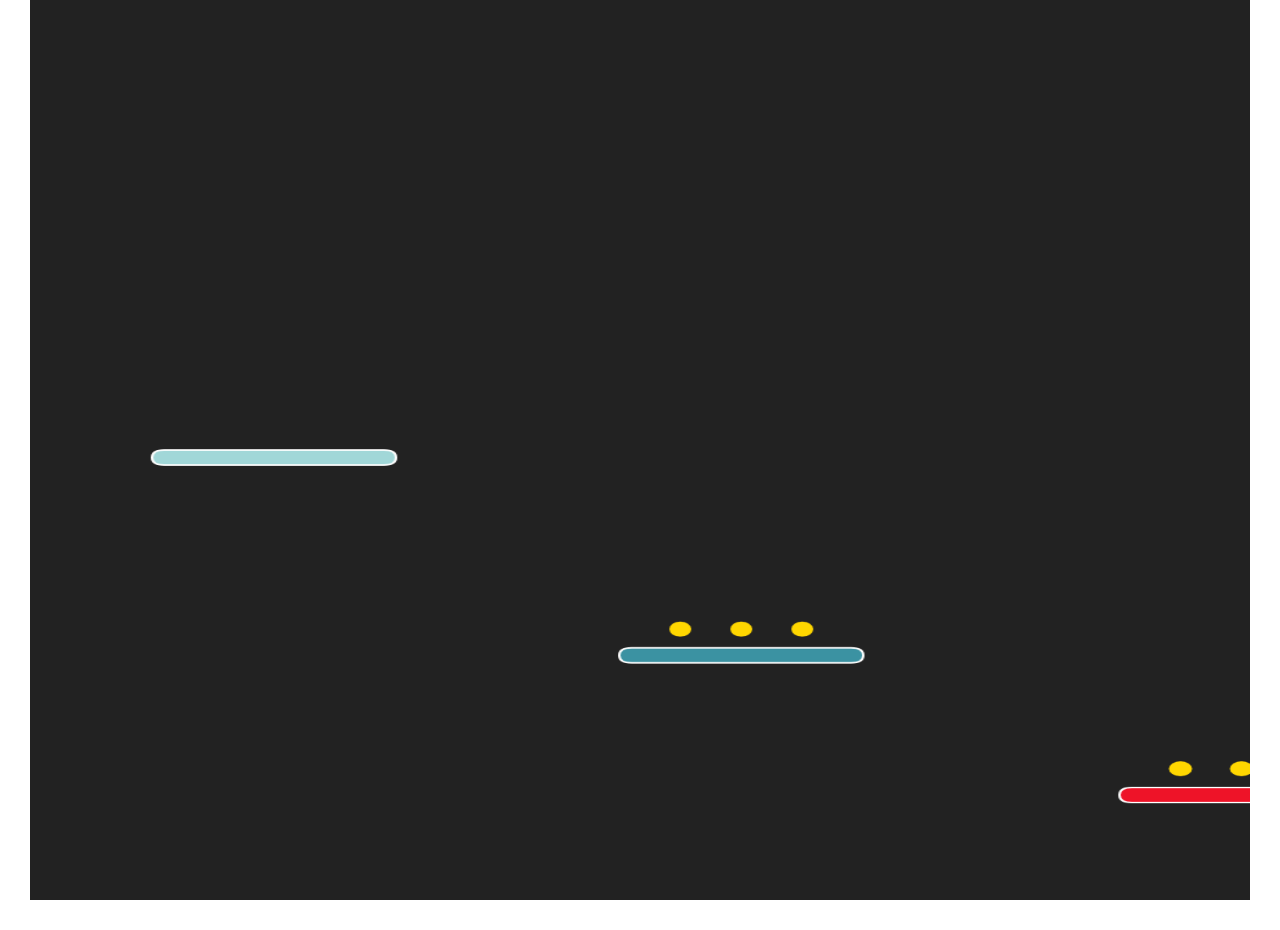
==== index.html @ a383b558 "Update index.html" ====
<!DOCTYPE html>
<html lang="en">
<head>
    <meta charset="UTF-8">
    <meta name="viewport" content="width=device-width, initial-scale=1.0">
    <title>áÚÈÉ ãäÕÉ</title>
    <link rel="stylesheet" href="level1.css">
</head>
<body>
     <canvas id="gameCanvas" width="1000" height="1200"></canvas>
    <script src="level1.js"></script>
</body>
</html>
---- level1.css ----
body {
    display: flex;
    justify-content: center;
    align-items: center;
    height: 100vh;
    background-color: #222;
    margin: 0;
    overflow: hidden; /* Prevent scrolling */
}

canvas {
    width: 100vw; /* Full viewport width */
    height: auto;  /* Maintain aspect ratio */
    border: 30px solid #fff;
}

@media (orientation: landscape) {
    canvas {
        width: 100vw; /* Full screen width in landscape mode */
        height: 100vh; /* Full screen height in landscape mode */
    }
}
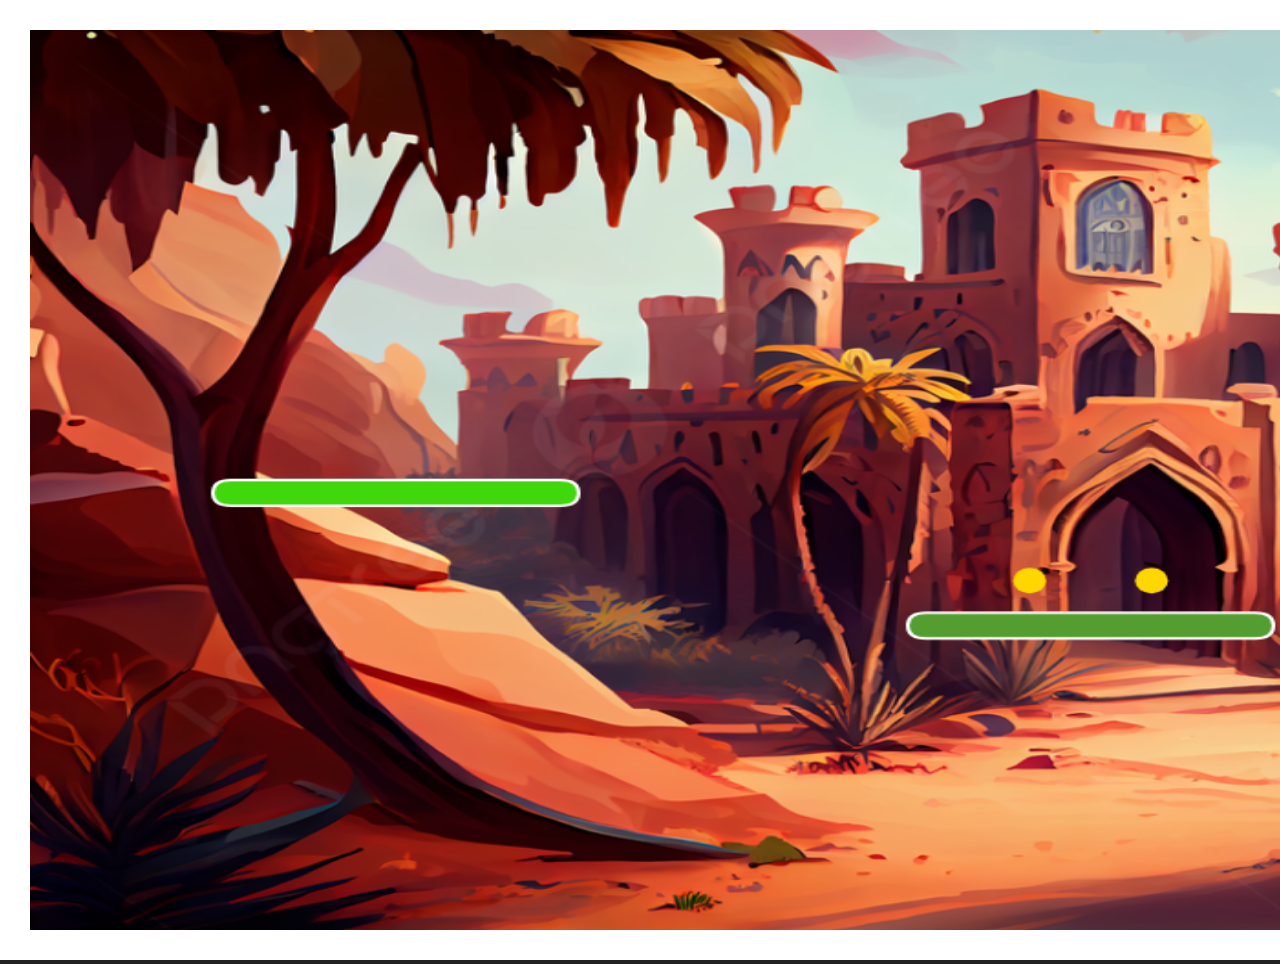
==== commit 813ce65b: "Update index.html" ====
--- a/index.html
+++ b/index.html
@@ -7,7 +7,7 @@
     <link rel="stylesheet" href="level1.css">
 </head>
 <body>
-     <canvas id="gameCanvas" width="1000" height="1200"></canvas>
+     <canvas id="gameCanvas" width="700" height="700"></canvas>
     <script src="level1.js"></script>
 </body>
 </html>
--- a/level1.css
+++ b/level1.css
@@ -1,5 +1,5 @@
 body {
-    display: flex;
+   // display: flex;
     justify-content: center;
     align-items: center;
     height: 100vh;
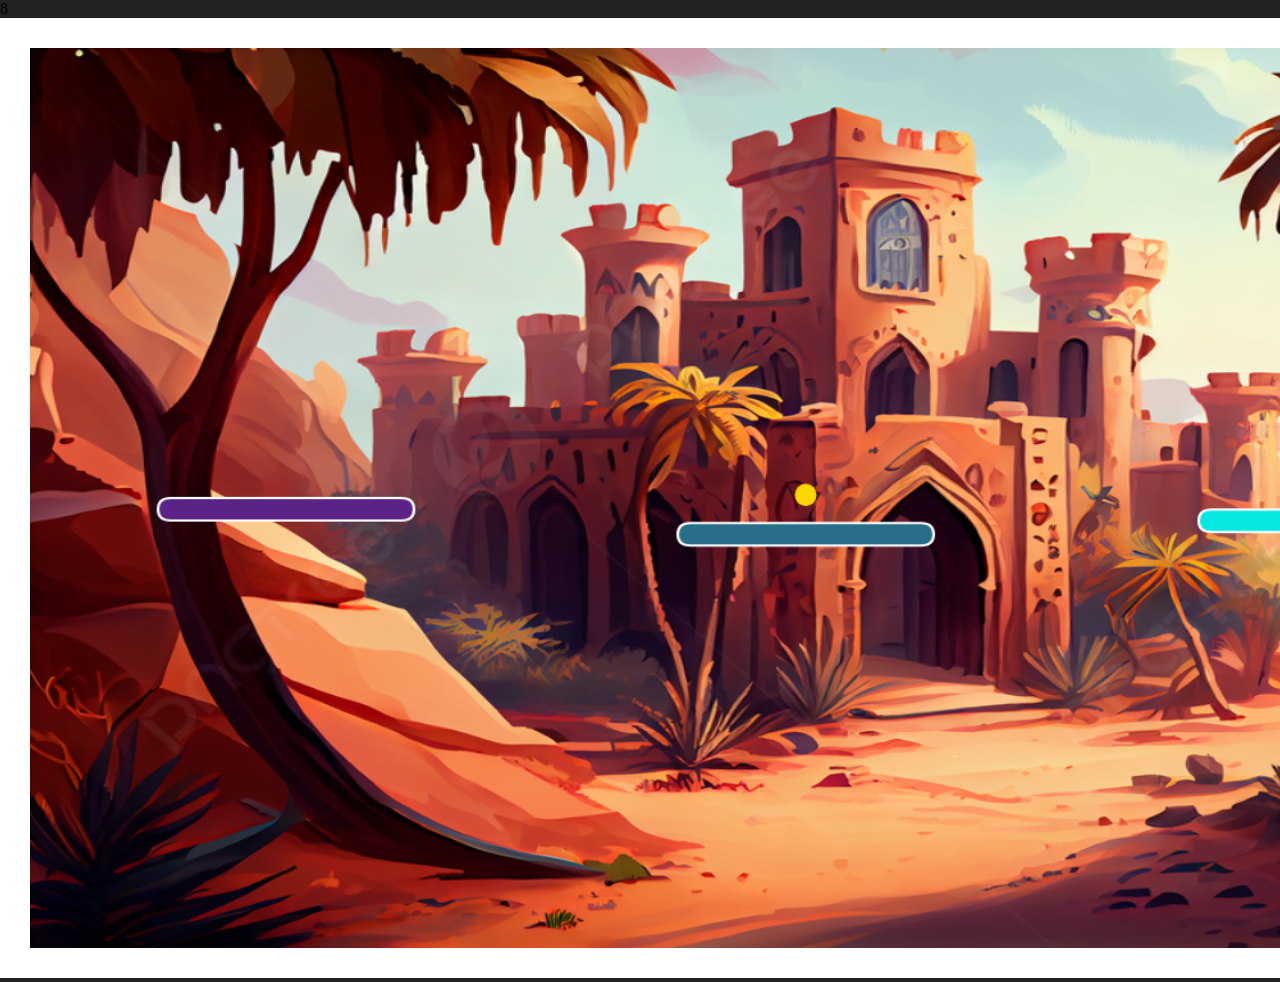
==== commit 48e3cf8e: "Update index.html" ====
--- a/index.html
+++ b/index.html
@@ -6,8 +6,8 @@
     <title>áÚÈÉ ãäÕÉ</title>
     <link rel="stylesheet" href="level1.css">
 </head>
-<body>
-     <canvas id="gameCanvas" width="700" height="700"></canvas>
+<body>8
+     <canvas id="gameCanvas" width="1000" height="800"></canvas>
     <script src="level1.js"></script>
 </body>
 </html>
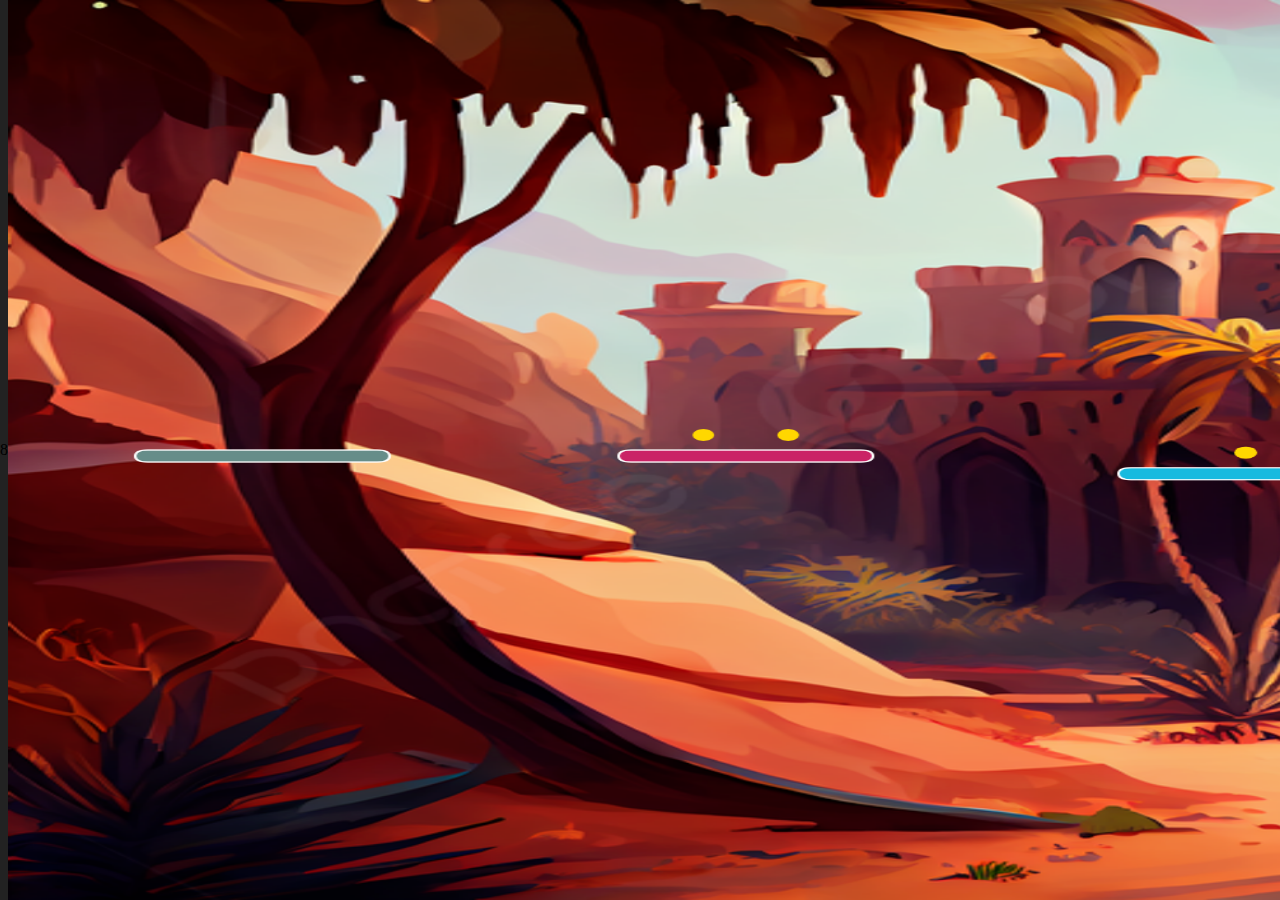
==== commit 91cc2e3c: "Update index.html" ====
--- a/index.html
+++ b/index.html
@@ -7,7 +7,7 @@
     <link rel="stylesheet" href="level1.css">
 </head>
 <body>8
-     <canvas id="gameCanvas" width="1000" height="800"></canvas>
+     <canvas id="gameCanvas" width="1000" height="1500"></canvas>
     <script src="level1.js"></script>
 </body>
 </html>
--- a/level1.css
+++ b/level1.css
@@ -1,5 +1,5 @@
 body {
-   // display: flex;
+    display: flex;
     justify-content: center;
     align-items: center;
     height: 100vh;
@@ -11,7 +11,8 @@
 canvas {
     width: 100vw; /* Full viewport width */
     height: auto;  /* Maintain aspect ratio */
-    border: 30px solid #fff;
+    border: 0px solid #fff;
+   overflow: hidden; 
 }
 
 @media (orientation: landscape) {
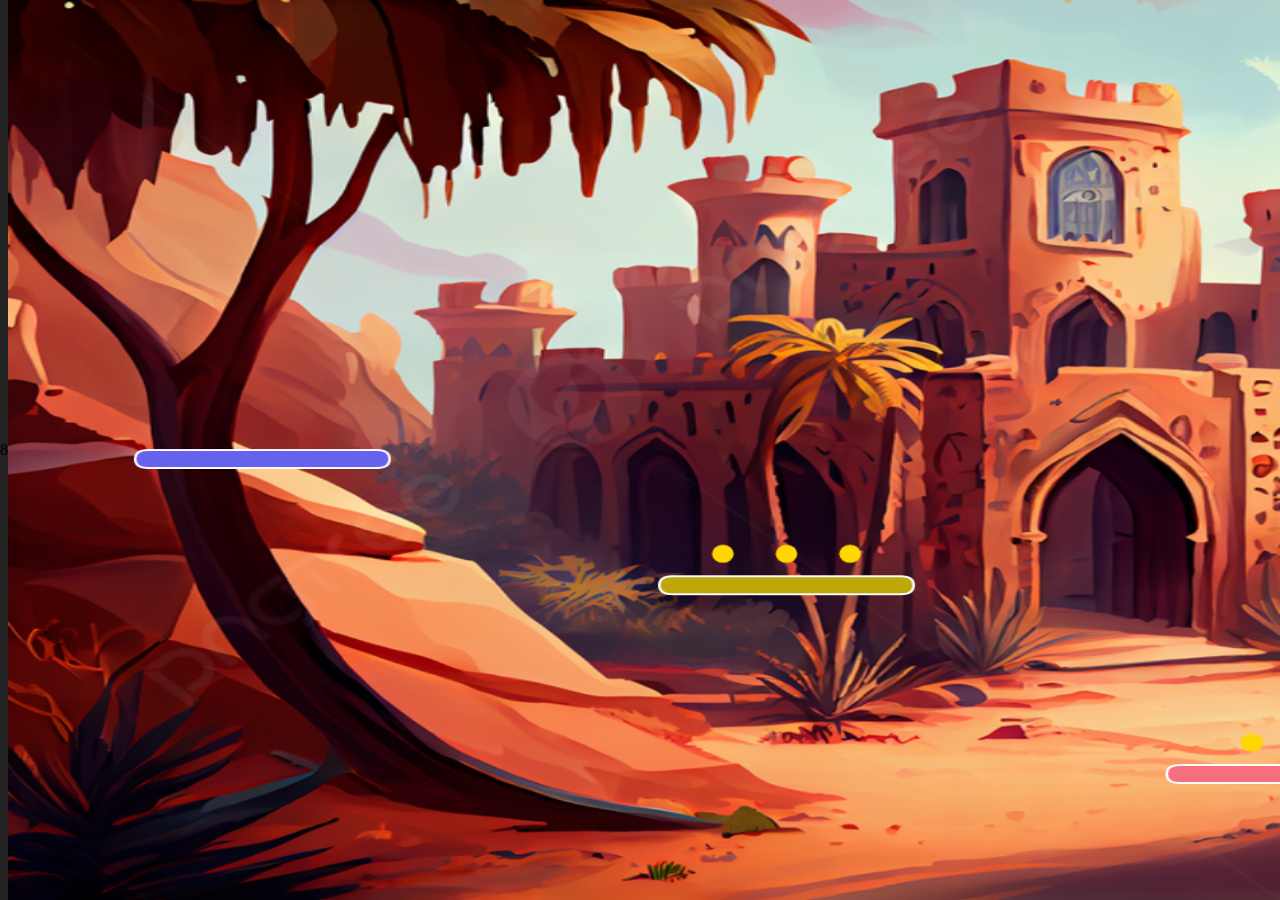
==== commit e0bcc38a: "Update index.html" ====
--- a/index.html
+++ b/index.html
@@ -7,7 +7,7 @@
     <link rel="stylesheet" href="level1.css">
 </head>
 <body>8
-     <canvas id="gameCanvas" width="1000" height="1500"></canvas>
+     <canvas id="gameCanvas" width="1000" height="1000"></canvas>
     <script src="level1.js"></script>
 </body>
 </html>
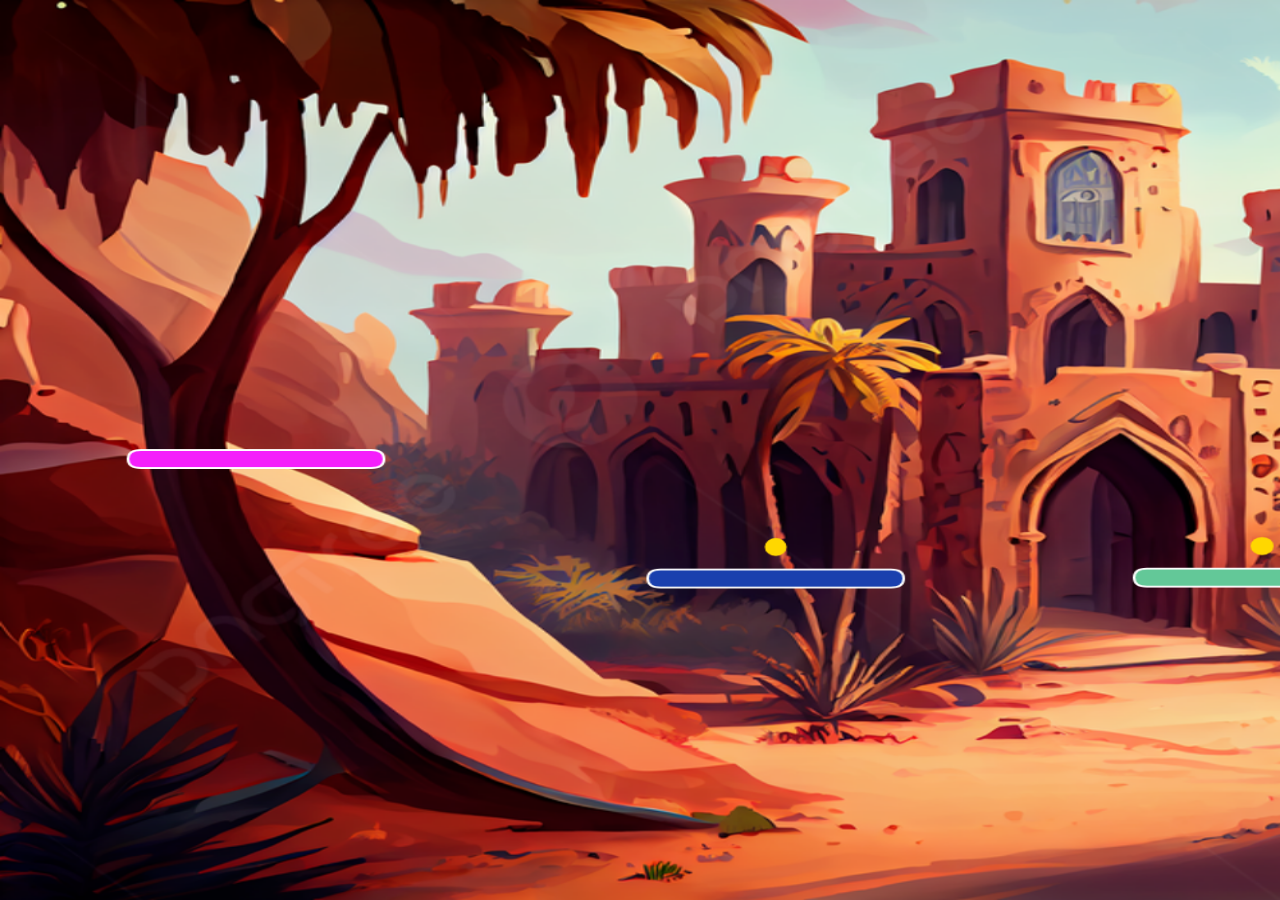
==== commit 64733102: "Update index.html" ====
--- a/index.html
+++ b/index.html
@@ -6,7 +6,7 @@
     <title>áÚÈÉ ãäÕÉ</title>
     <link rel="stylesheet" href="level1.css">
 </head>
-<body>8
+<body>
      <canvas id="gameCanvas" width="1000" height="1000"></canvas>
     <script src="level1.js"></script>
 </body>
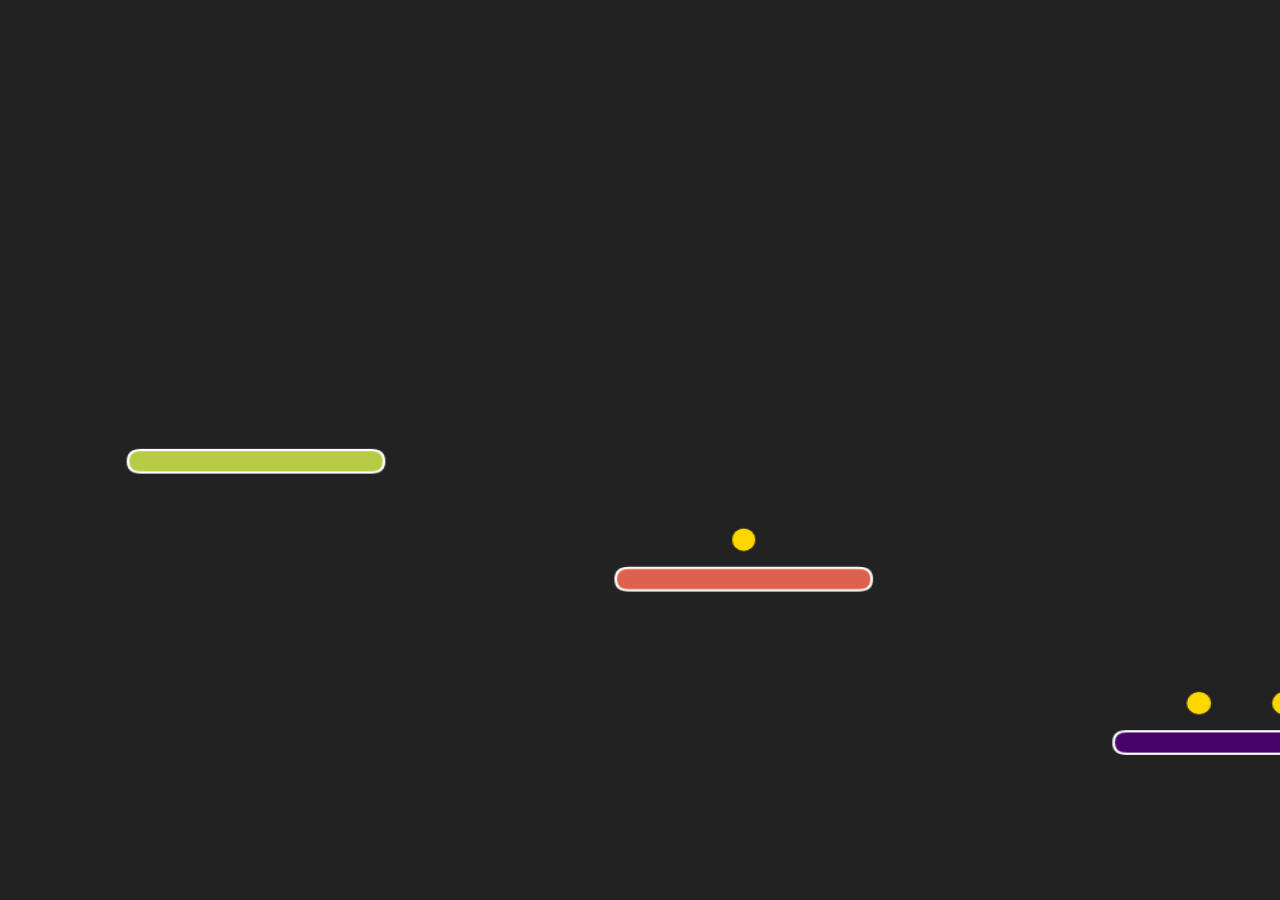
==== commit c1ae16d3: "Update index.html" ====
--- a/index.html
+++ b/index.html
@@ -7,7 +7,7 @@
     <link rel="stylesheet" href="level1.css">
 </head>
 <body>
-     <canvas id="gameCanvas" width="1000" height="1000"></canvas>
+     <canvas id="gameCanvas" width="1000" height="800"></canvas>
     <script src="level1.js"></script>
 </body>
 </html>
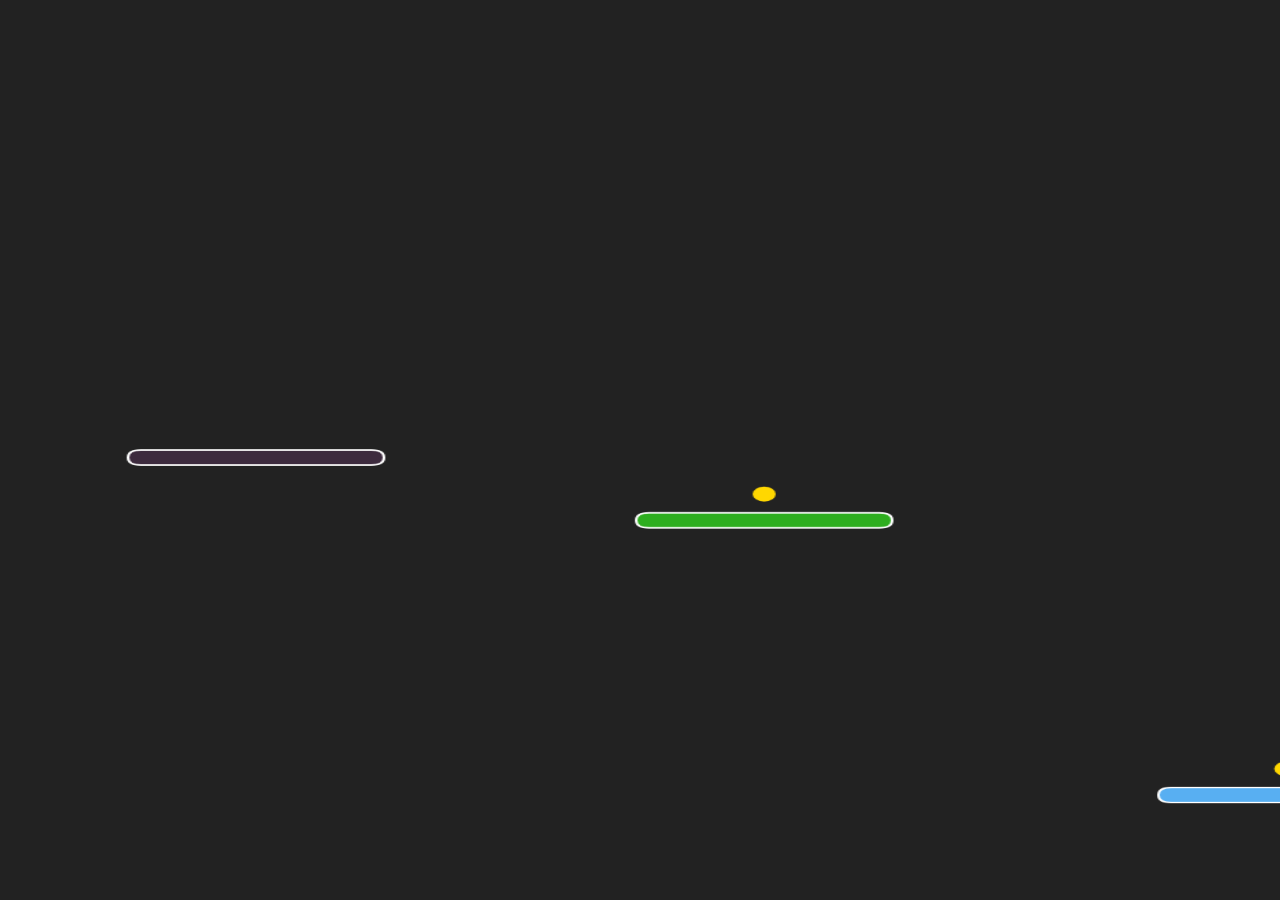
==== commit 22a3383f: "Update index.html" ====
--- a/index.html
+++ b/index.html
@@ -7,7 +7,7 @@
     <link rel="stylesheet" href="level1.css">
 </head>
 <body>
-     <canvas id="gameCanvas" width="1000" height="800"></canvas>
+     <canvas id="gameCanvas" width="1000" height="1200"></canvas>
     <script src="level1.js"></script>
 </body>
 </html>
